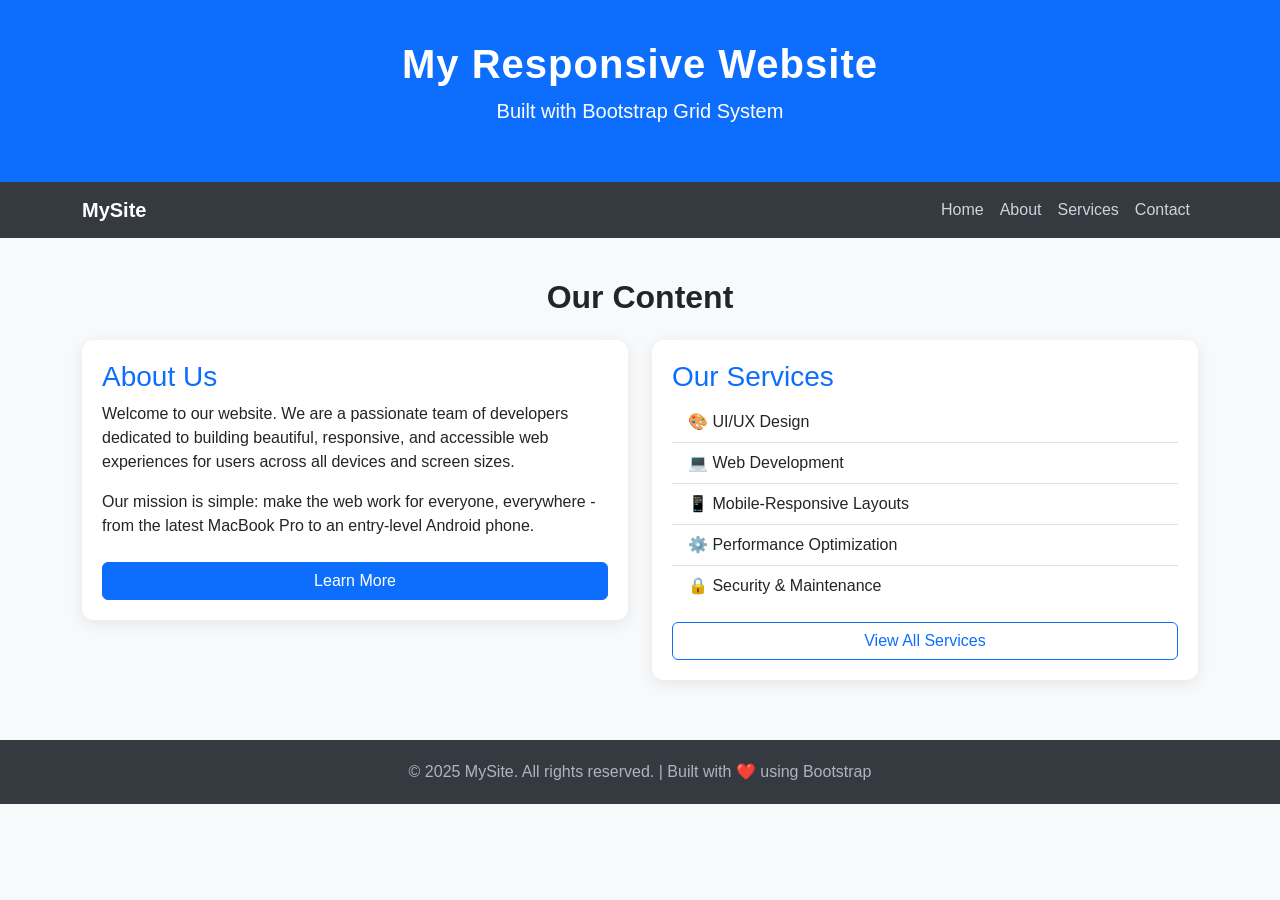
==== exp1.html @ c56a26a0 "Add files via upload exp 1" ====
<!DOCTYPE html>
<html lang="en">
<head>
  <meta charset="UTF-8" />
  <meta name="viewport" content="width=device-width, initial-scale=1.0"/>
  <title>Responsive Bootstrap Page</title>
<!-- Bootstrap 5 CDN -->
  <link href="https://cdn.jsdelivr.net/npm/bootstrap@5.3.8/dist/css/bootstrap.min.css" rel="stylesheet" integrity="sha384-sRIl4kxILFvY47J16cr9ZwB07vP4J8+LH7qKQnuqkuIAvNWLzeN8tE5YBujZqJLB" crossorigin="anonymous">
  <style>
    /* Custom styles layered on top of Bootstrap */
    body {
      font-family: 'Segoe UI', sans-serif;
      background-color: #f8f9fa;
    }
    header {
      background-color: #0d6efd;
      color: white;
      padding: 40px 0;
      text-align: center;
    }
    header h1 {
      font-size: 2.5rem;
      font-weight: 700;
      letter-spacing: 1px;
    }
    nav {
      background-color: #343a40;
    }
    nav a {
      color: #ced4da !important;
      font-weight: 500;
      transition: color 0.3s ease;
    }
    nav a:hover {
      color: #ffffff !important;
    }
    .content-section {
      padding: 40px 0;
    }
    .card {
      border: none;
      border-radius: 12px;
      box-shadow: 0 4px 16px rgba(0,0,0,0.08);
      padding: 20px;
      margin-bottom: 20px;
    }
    .card h3 {
      color: #0d6efd;
    }
    footer {
      background-color: #343a40;
      color: #adb5bd;
      text-align: center;
      padding: 20px 0;
    }
  </style>
</head>
<body>
  <!-- ========================
       SECTION 1: HEADER
  ========================= -->
  <header>
    <div class="container">
      <h1>My Responsive Website</h1>
      <p class="lead">Built with Bootstrap Grid System</p>
    </div>
  </header>

  <!-- ========================
       SECTION 2: NAVIGATION BAR
  ========================= -->
  <nav class="navbar navbar-expand-md navbar-dark">
    <div class="container">
      <!-- Brand / Logo -->
      <a class="navbar-brand text-white fw-bold" href="#">MySite</a>
      <!-- Hamburger Toggle (visible on small screens) -->
      <button
        class="navbar-toggler"
        type="button"
        data-bs-toggle="collapse"
        data-bs-target="#navbarMenu"
      >
        <span class="navbar-toggler-icon"></span>
      </button>
      <!-- Nav Links -->
      <div class="collapse navbar-collapse" id="navbarMenu">
        <ul class="navbar-nav ms-auto">
          <li class="nav-item"><a class="nav-link" href="#">Home</a></li>
          <li class="nav-item"><a class="nav-link" href="#">About</a></li>
          <li class="nav-item"><a class="nav-link" href="#">Services</a></li>
          <li class="nav-item"><a class="nav-link" href="#">Contact</a></li>
        </ul>
      </div>
    </div>
  </nav>

  <!-- ========================
       SECTION 3: CONTENT SECTION
  ========================= -->
  <section class="content-section">
    <div class="container">
      <h2 class="text-center mb-4 fw-bold">Our Content</h2>
      <div class="row">
        <!-- Column 1: Full width on small, half width on medium+ -->
        <div class="col-12 col-md-6">
          <div class="card">
            <h3>About Us</h3>
            <p>
              Welcome to our website. We are a passionate team of developers
              dedicated to building beautiful, responsive, and accessible
              web experiences for users across all devices and screen sizes.
            </p>
            <p>
              Our mission is simple: make the web work for everyone,
              everywhere - from the latest MacBook Pro to an entry-level Android phone.
            </p>
            <a href="#" class="btn btn-primary mt-2">Learn More</a>
          </div>
        </div>
        <!-- Column 2: Full width on small, half width on medium+ -->
        <div class="col-12 col-md-6">
          <div class="card">
            <h3>Our Services</h3>
            <ul class="list-group list-group-flush">
              <li class="list-group-item">🎨 UI/UX Design</li>
              <li class="list-group-item">💻 Web Development</li>
              <li class="list-group-item">📱 Mobile-Responsive Layouts</li> 
              <li class="list-group-item">⚙️ Performance Optimization</li>
              <li class="list-group-item">🔒 Security & Maintenance</li>
            </ul>
            <a href="#" class="btn btn-outline-primary mt-3">View All Services</a>
          </div>
        </div>
      </div>
      <!-- END ROW -->
    </div>
    <!-- END CONTAINER -->
  </section>

  <!-- ========================
       SECTION 4: FOOTER
  ========================= -->
  <footer>
    <div class="container">
      <p class="mb-0">
        &copy; 2025 MySite. All rights reserved. | Built with ❤️ using Bootstrap
      </p>
    </div>
  </footer>

<!-- Bootstrap 5 JS Bundle (for navbar toggle to work) -->
 <script src="https://cdn.jsdelivr.net/npm/bootstrap@5.3.8/dist/js/bootstrap.bundle.min.js" integrity="sha384-FKyoEForCGlyvwx9Hj09JcYn3nv7wiPVlz7YYwJrWVcXK/BmnVDxM+D2scQbITxI" crossorigin="anonymous"></script>
</body>
</html>
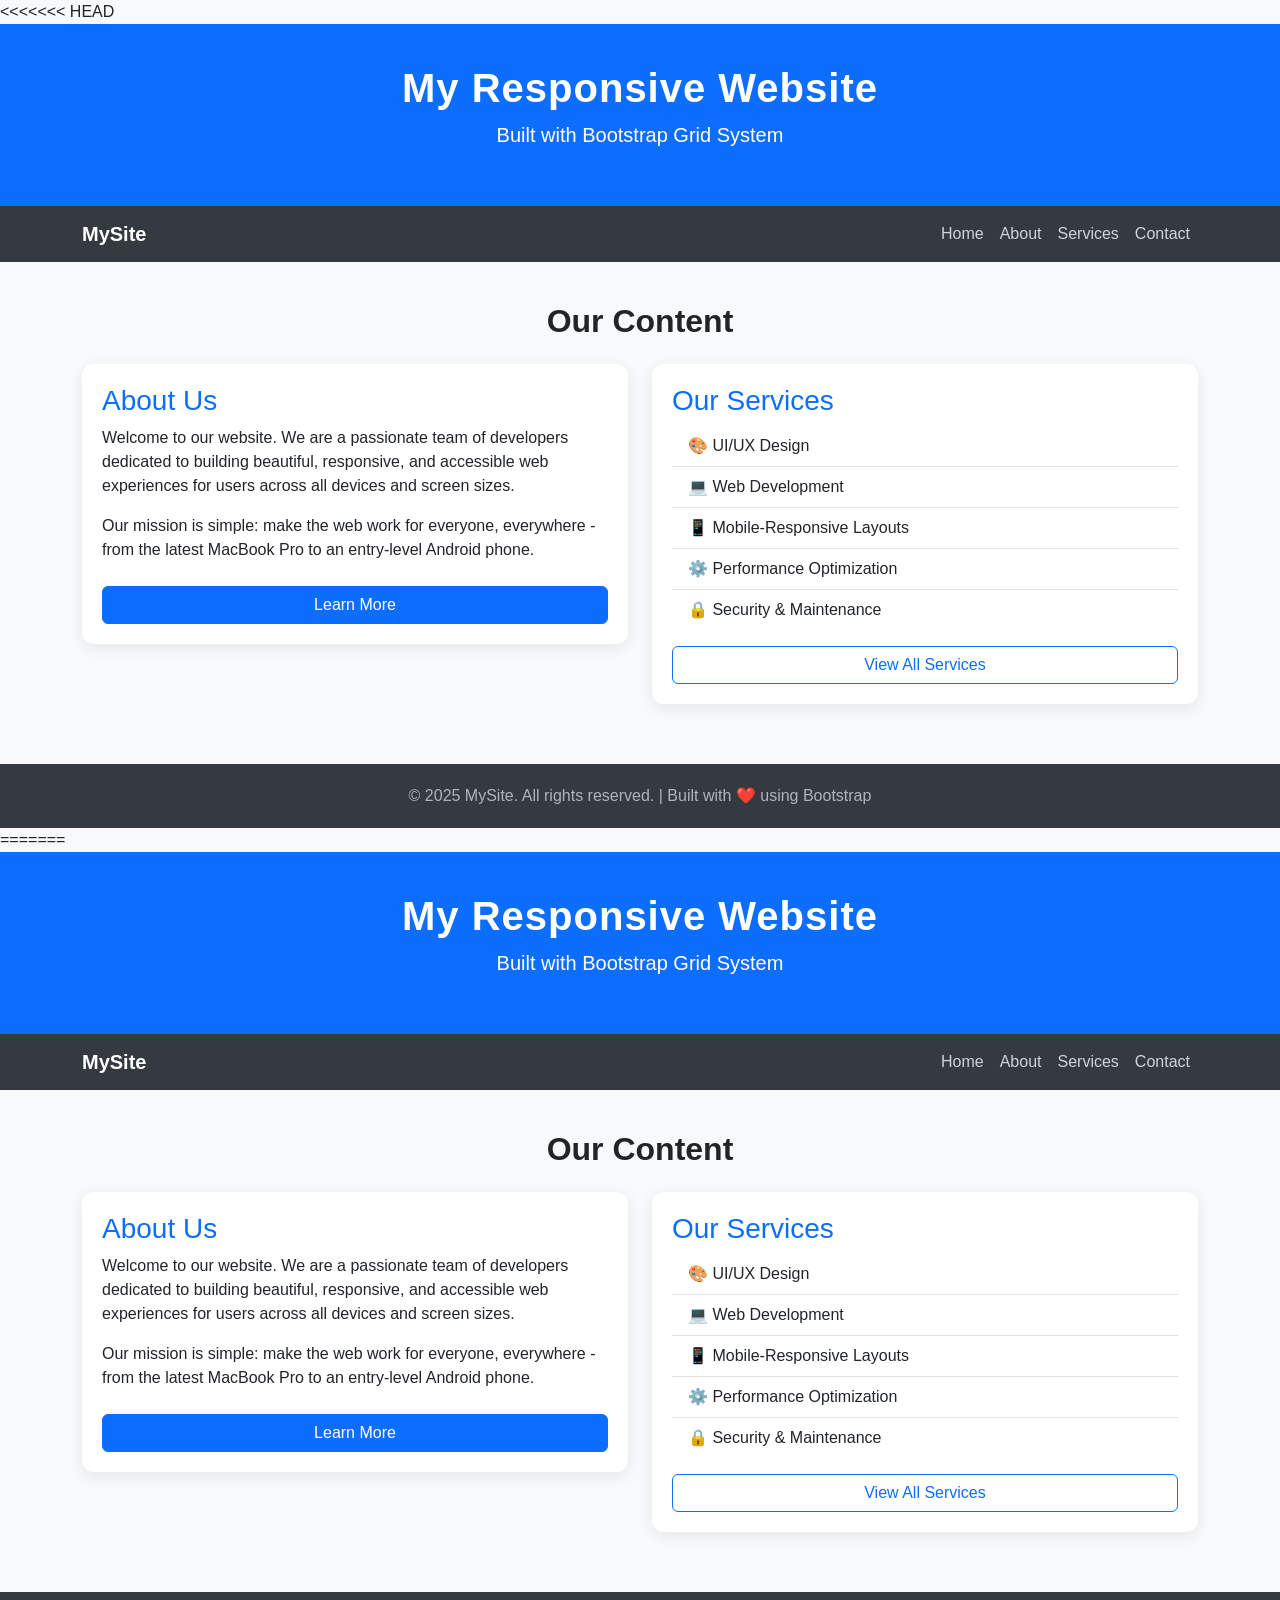
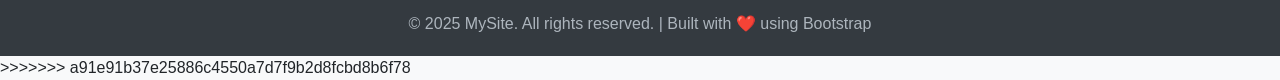
==== commit 289fdd6f: "Factorial Calculator" ====
--- a/exp1.html
+++ b/exp1.html
@@ -1,154 +1,310 @@
-<!DOCTYPE html>
-<html lang="en">
-<head>
-  <meta charset="UTF-8" />
-  <meta name="viewport" content="width=device-width, initial-scale=1.0"/>
-  <title>Responsive Bootstrap Page</title>
-<!-- Bootstrap 5 CDN -->
-  <link href="https://cdn.jsdelivr.net/npm/bootstrap@5.3.8/dist/css/bootstrap.min.css" rel="stylesheet" integrity="sha384-sRIl4kxILFvY47J16cr9ZwB07vP4J8+LH7qKQnuqkuIAvNWLzeN8tE5YBujZqJLB" crossorigin="anonymous">
-  <style>
-    /* Custom styles layered on top of Bootstrap */
-    body {
-      font-family: 'Segoe UI', sans-serif;
-      background-color: #f8f9fa;
-    }
-    header {
-      background-color: #0d6efd;
-      color: white;
-      padding: 40px 0;
-      text-align: center;
-    }
-    header h1 {
-      font-size: 2.5rem;
-      font-weight: 700;
-      letter-spacing: 1px;
-    }
-    nav {
-      background-color: #343a40;
-    }
-    nav a {
-      color: #ced4da !important;
-      font-weight: 500;
-      transition: color 0.3s ease;
-    }
-    nav a:hover {
-      color: #ffffff !important;
-    }
-    .content-section {
-      padding: 40px 0;
-    }
-    .card {
-      border: none;
-      border-radius: 12px;
-      box-shadow: 0 4px 16px rgba(0,0,0,0.08);
-      padding: 20px;
-      margin-bottom: 20px;
-    }
-    .card h3 {
-      color: #0d6efd;
-    }
-    footer {
-      background-color: #343a40;
-      color: #adb5bd;
-      text-align: center;
-      padding: 20px 0;
-    }
-  </style>
-</head>
-<body>
-  <!-- ========================
-       SECTION 1: HEADER
-  ========================= -->
-  <header>
-    <div class="container">
-      <h1>My Responsive Website</h1>
-      <p class="lead">Built with Bootstrap Grid System</p>
-    </div>
-  </header>
-
-  <!-- ========================
-       SECTION 2: NAVIGATION BAR
-  ========================= -->
-  <nav class="navbar navbar-expand-md navbar-dark">
-    <div class="container">
-      <!-- Brand / Logo -->
-      <a class="navbar-brand text-white fw-bold" href="#">MySite</a>
-      <!-- Hamburger Toggle (visible on small screens) -->
-      <button
-        class="navbar-toggler"
-        type="button"
-        data-bs-toggle="collapse"
-        data-bs-target="#navbarMenu"
-      >
-        <span class="navbar-toggler-icon"></span>
-      </button>
-      <!-- Nav Links -->
-      <div class="collapse navbar-collapse" id="navbarMenu">
-        <ul class="navbar-nav ms-auto">
-          <li class="nav-item"><a class="nav-link" href="#">Home</a></li>
-          <li class="nav-item"><a class="nav-link" href="#">About</a></li>
-          <li class="nav-item"><a class="nav-link" href="#">Services</a></li>
-          <li class="nav-item"><a class="nav-link" href="#">Contact</a></li>
-        </ul>
-      </div>
-    </div>
-  </nav>
-
-  <!-- ========================
-       SECTION 3: CONTENT SECTION
-  ========================= -->
-  <section class="content-section">
-    <div class="container">
-      <h2 class="text-center mb-4 fw-bold">Our Content</h2>
-      <div class="row">
-        <!-- Column 1: Full width on small, half width on medium+ -->
-        <div class="col-12 col-md-6">
-          <div class="card">
-            <h3>About Us</h3>
-            <p>
-              Welcome to our website. We are a passionate team of developers
-              dedicated to building beautiful, responsive, and accessible
-              web experiences for users across all devices and screen sizes.
-            </p>
-            <p>
-              Our mission is simple: make the web work for everyone,
-              everywhere - from the latest MacBook Pro to an entry-level Android phone.
-            </p>
-            <a href="#" class="btn btn-primary mt-2">Learn More</a>
-          </div>
-        </div>
-        <!-- Column 2: Full width on small, half width on medium+ -->
-        <div class="col-12 col-md-6">
-          <div class="card">
-            <h3>Our Services</h3>
-            <ul class="list-group list-group-flush">
-              <li class="list-group-item">🎨 UI/UX Design</li>
-              <li class="list-group-item">💻 Web Development</li>
-              <li class="list-group-item">📱 Mobile-Responsive Layouts</li> 
-              <li class="list-group-item">⚙️ Performance Optimization</li>
-              <li class="list-group-item">🔒 Security & Maintenance</li>
-            </ul>
-            <a href="#" class="btn btn-outline-primary mt-3">View All Services</a>
-          </div>
-        </div>
-      </div>
-      <!-- END ROW -->
-    </div>
-    <!-- END CONTAINER -->
-  </section>
-
-  <!-- ========================
-       SECTION 4: FOOTER
-  ========================= -->
-  <footer>
-    <div class="container">
-      <p class="mb-0">
-        &copy; 2025 MySite. All rights reserved. | Built with ❤️ using Bootstrap
-      </p>
-    </div>
-  </footer>
-
-<!-- Bootstrap 5 JS Bundle (for navbar toggle to work) -->
- <script src="https://cdn.jsdelivr.net/npm/bootstrap@5.3.8/dist/js/bootstrap.bundle.min.js" integrity="sha384-FKyoEForCGlyvwx9Hj09JcYn3nv7wiPVlz7YYwJrWVcXK/BmnVDxM+D2scQbITxI" crossorigin="anonymous"></script>
-</body>
+<<<<<<< HEAD
+<!DOCTYPE html>
+<html lang="en">
+<head>
+  <meta charset="UTF-8" />
+  <meta name="viewport" content="width=device-width, initial-scale=1.0"/>
+  <title>Responsive Bootstrap Page</title>
+<!-- Bootstrap 5 CDN -->
+  <link href="https://cdn.jsdelivr.net/npm/bootstrap@5.3.8/dist/css/bootstrap.min.css" rel="stylesheet" integrity="sha384-sRIl4kxILFvY47J16cr9ZwB07vP4J8+LH7qKQnuqkuIAvNWLzeN8tE5YBujZqJLB" crossorigin="anonymous">
+  <style>
+    /* Custom styles layered on top of Bootstrap */
+    body {
+      font-family: 'Segoe UI', sans-serif;
+      background-color: #f8f9fa;
+    }
+    header {
+      background-color: #0d6efd;
+      color: white;
+      padding: 40px 0;
+      text-align: center;
+    }
+    header h1 {
+      font-size: 2.5rem;
+      font-weight: 700;
+      letter-spacing: 1px;
+    }
+    nav {
+      background-color: #343a40;
+    }
+    nav a {
+      color: #ced4da !important;
+      font-weight: 500;
+      transition: color 0.3s ease;
+    }
+    nav a:hover {
+      color: #ffffff !important;
+    }
+    .content-section {
+      padding: 40px 0;
+    }
+    .card {
+      border: none;
+      border-radius: 12px;
+      box-shadow: 0 4px 16px rgba(0,0,0,0.08);
+      padding: 20px;
+      margin-bottom: 20px;
+    }
+    .card h3 {
+      color: #0d6efd;
+    }
+    footer {
+      background-color: #343a40;
+      color: #adb5bd;
+      text-align: center;
+      padding: 20px 0;
+    }
+  </style>
+</head>
+<body>
+  <!-- ========================
+       SECTION 1: HEADER
+  ========================= -->
+  <header>
+    <div class="container">
+      <h1>My Responsive Website</h1>
+      <p class="lead">Built with Bootstrap Grid System</p>
+    </div>
+  </header>
+
+  <!-- ========================
+       SECTION 2: NAVIGATION BAR
+  ========================= -->
+  <nav class="navbar navbar-expand-md navbar-dark">
+    <div class="container">
+      <!-- Brand / Logo -->
+      <a class="navbar-brand text-white fw-bold" href="#">MySite</a>
+      <!-- Hamburger Toggle (visible on small screens) -->
+      <button
+        class="navbar-toggler"
+        type="button"
+        data-bs-toggle="collapse"
+        data-bs-target="#navbarMenu"
+      >
+        <span class="navbar-toggler-icon"></span>
+      </button>
+      <!-- Nav Links -->
+      <div class="collapse navbar-collapse" id="navbarMenu">
+        <ul class="navbar-nav ms-auto">
+          <li class="nav-item"><a class="nav-link" href="#">Home</a></li>
+          <li class="nav-item"><a class="nav-link" href="#">About</a></li>
+          <li class="nav-item"><a class="nav-link" href="#">Services</a></li>
+          <li class="nav-item"><a class="nav-link" href="#">Contact</a></li>
+        </ul>
+      </div>
+    </div>
+  </nav>
+
+  <!-- ========================
+       SECTION 3: CONTENT SECTION
+  ========================= -->
+  <section class="content-section">
+    <div class="container">
+      <h2 class="text-center mb-4 fw-bold">Our Content</h2>
+      <div class="row">
+        <!-- Column 1: Full width on small, half width on medium+ -->
+        <div class="col-12 col-md-6">
+          <div class="card">
+            <h3>About Us</h3>
+            <p>
+              Welcome to our website. We are a passionate team of developers
+              dedicated to building beautiful, responsive, and accessible
+              web experiences for users across all devices and screen sizes.
+            </p>
+            <p>
+              Our mission is simple: make the web work for everyone,
+              everywhere - from the latest MacBook Pro to an entry-level Android phone.
+            </p>
+            <a href="#" class="btn btn-primary mt-2">Learn More</a>
+          </div>
+        </div>
+        <!-- Column 2: Full width on small, half width on medium+ -->
+        <div class="col-12 col-md-6">
+          <div class="card">
+            <h3>Our Services</h3>
+            <ul class="list-group list-group-flush">
+              <li class="list-group-item">🎨 UI/UX Design</li>
+              <li class="list-group-item">💻 Web Development</li>
+              <li class="list-group-item">📱 Mobile-Responsive Layouts</li> 
+              <li class="list-group-item">⚙️ Performance Optimization</li>
+              <li class="list-group-item">🔒 Security & Maintenance</li>
+            </ul>
+            <a href="#" class="btn btn-outline-primary mt-3">View All Services</a>
+          </div>
+        </div>
+      </div>
+      <!-- END ROW -->
+    </div>
+    <!-- END CONTAINER -->
+  </section>
+
+  <!-- ========================
+       SECTION 4: FOOTER
+  ========================= -->
+  <footer>
+    <div class="container">
+      <p class="mb-0">
+        &copy; 2025 MySite. All rights reserved. | Built with ❤️ using Bootstrap
+      </p>
+    </div>
+  </footer>
+
+<!-- Bootstrap 5 JS Bundle (for navbar toggle to work) -->
+ <script src="https://cdn.jsdelivr.net/npm/bootstrap@5.3.8/dist/js/bootstrap.bundle.min.js" integrity="sha384-FKyoEForCGlyvwx9Hj09JcYn3nv7wiPVlz7YYwJrWVcXK/BmnVDxM+D2scQbITxI" crossorigin="anonymous"></script>
+</body>
+=======
+<!DOCTYPE html>
+<html lang="en">
+<head>
+  <meta charset="UTF-8" />
+  <meta name="viewport" content="width=device-width, initial-scale=1.0"/>
+  <title>Responsive Bootstrap Page</title>
+<!-- Bootstrap 5 CDN -->
+  <link href="https://cdn.jsdelivr.net/npm/bootstrap@5.3.8/dist/css/bootstrap.min.css" rel="stylesheet" integrity="sha384-sRIl4kxILFvY47J16cr9ZwB07vP4J8+LH7qKQnuqkuIAvNWLzeN8tE5YBujZqJLB" crossorigin="anonymous">
+  <style>
+    /* Custom styles layered on top of Bootstrap */
+    body {
+      font-family: 'Segoe UI', sans-serif;
+      background-color: #f8f9fa;
+    }
+    header {
+      background-color: #0d6efd;
+      color: white;
+      padding: 40px 0;
+      text-align: center;
+    }
+    header h1 {
+      font-size: 2.5rem;
+      font-weight: 700;
+      letter-spacing: 1px;
+    }
+    nav {
+      background-color: #343a40;
+    }
+    nav a {
+      color: #ced4da !important;
+      font-weight: 500;
+      transition: color 0.3s ease;
+    }
+    nav a:hover {
+      color: #ffffff !important;
+    }
+    .content-section {
+      padding: 40px 0;
+    }
+    .card {
+      border: none;
+      border-radius: 12px;
+      box-shadow: 0 4px 16px rgba(0,0,0,0.08);
+      padding: 20px;
+      margin-bottom: 20px;
+    }
+    .card h3 {
+      color: #0d6efd;
+    }
+    footer {
+      background-color: #343a40;
+      color: #adb5bd;
+      text-align: center;
+      padding: 20px 0;
+    }
+  </style>
+</head>
+<body>
+  <!-- ========================
+       SECTION 1: HEADER
+  ========================= -->
+  <header>
+    <div class="container">
+      <h1>My Responsive Website</h1>
+      <p class="lead">Built with Bootstrap Grid System</p>
+    </div>
+  </header>
+
+  <!-- ========================
+       SECTION 2: NAVIGATION BAR
+  ========================= -->
+  <nav class="navbar navbar-expand-md navbar-dark">
+    <div class="container">
+      <!-- Brand / Logo -->
+      <a class="navbar-brand text-white fw-bold" href="#">MySite</a>
+      <!-- Hamburger Toggle (visible on small screens) -->
+      <button
+        class="navbar-toggler"
+        type="button"
+        data-bs-toggle="collapse"
+        data-bs-target="#navbarMenu"
+      >
+        <span class="navbar-toggler-icon"></span>
+      </button>
+      <!-- Nav Links -->
+      <div class="collapse navbar-collapse" id="navbarMenu">
+        <ul class="navbar-nav ms-auto">
+          <li class="nav-item"><a class="nav-link" href="#">Home</a></li>
+          <li class="nav-item"><a class="nav-link" href="#">About</a></li>
+          <li class="nav-item"><a class="nav-link" href="#">Services</a></li>
+          <li class="nav-item"><a class="nav-link" href="#">Contact</a></li>
+        </ul>
+      </div>
+    </div>
+  </nav>
+
+  <!-- ========================
+       SECTION 3: CONTENT SECTION
+  ========================= -->
+  <section class="content-section">
+    <div class="container">
+      <h2 class="text-center mb-4 fw-bold">Our Content</h2>
+      <div class="row">
+        <!-- Column 1: Full width on small, half width on medium+ -->
+        <div class="col-12 col-md-6">
+          <div class="card">
+            <h3>About Us</h3>
+            <p>
+              Welcome to our website. We are a passionate team of developers
+              dedicated to building beautiful, responsive, and accessible
+              web experiences for users across all devices and screen sizes.
+            </p>
+            <p>
+              Our mission is simple: make the web work for everyone,
+              everywhere - from the latest MacBook Pro to an entry-level Android phone.
+            </p>
+            <a href="#" class="btn btn-primary mt-2">Learn More</a>
+          </div>
+        </div>
+        <!-- Column 2: Full width on small, half width on medium+ -->
+        <div class="col-12 col-md-6">
+          <div class="card">
+            <h3>Our Services</h3>
+            <ul class="list-group list-group-flush">
+              <li class="list-group-item">🎨 UI/UX Design</li>
+              <li class="list-group-item">💻 Web Development</li>
+              <li class="list-group-item">📱 Mobile-Responsive Layouts</li> 
+              <li class="list-group-item">⚙️ Performance Optimization</li>
+              <li class="list-group-item">🔒 Security & Maintenance</li>
+            </ul>
+            <a href="#" class="btn btn-outline-primary mt-3">View All Services</a>
+          </div>
+        </div>
+      </div>
+      <!-- END ROW -->
+    </div>
+    <!-- END CONTAINER -->
+  </section>
+
+  <!-- ========================
+       SECTION 4: FOOTER
+  ========================= -->
+  <footer>
+    <div class="container">
+      <p class="mb-0">
+        &copy; 2025 MySite. All rights reserved. | Built with ❤️ using Bootstrap
+      </p>
+    </div>
+  </footer>
+
+<!-- Bootstrap 5 JS Bundle (for navbar toggle to work) -->
+ <script src="https://cdn.jsdelivr.net/npm/bootstrap@5.3.8/dist/js/bootstrap.bundle.min.js" integrity="sha384-FKyoEForCGlyvwx9Hj09JcYn3nv7wiPVlz7YYwJrWVcXK/BmnVDxM+D2scQbITxI" crossorigin="anonymous"></script>
+</body>
+>>>>>>> a91e91b37e25886c4550a7d7f9b2d8fcbd8b6f78
 </html>
